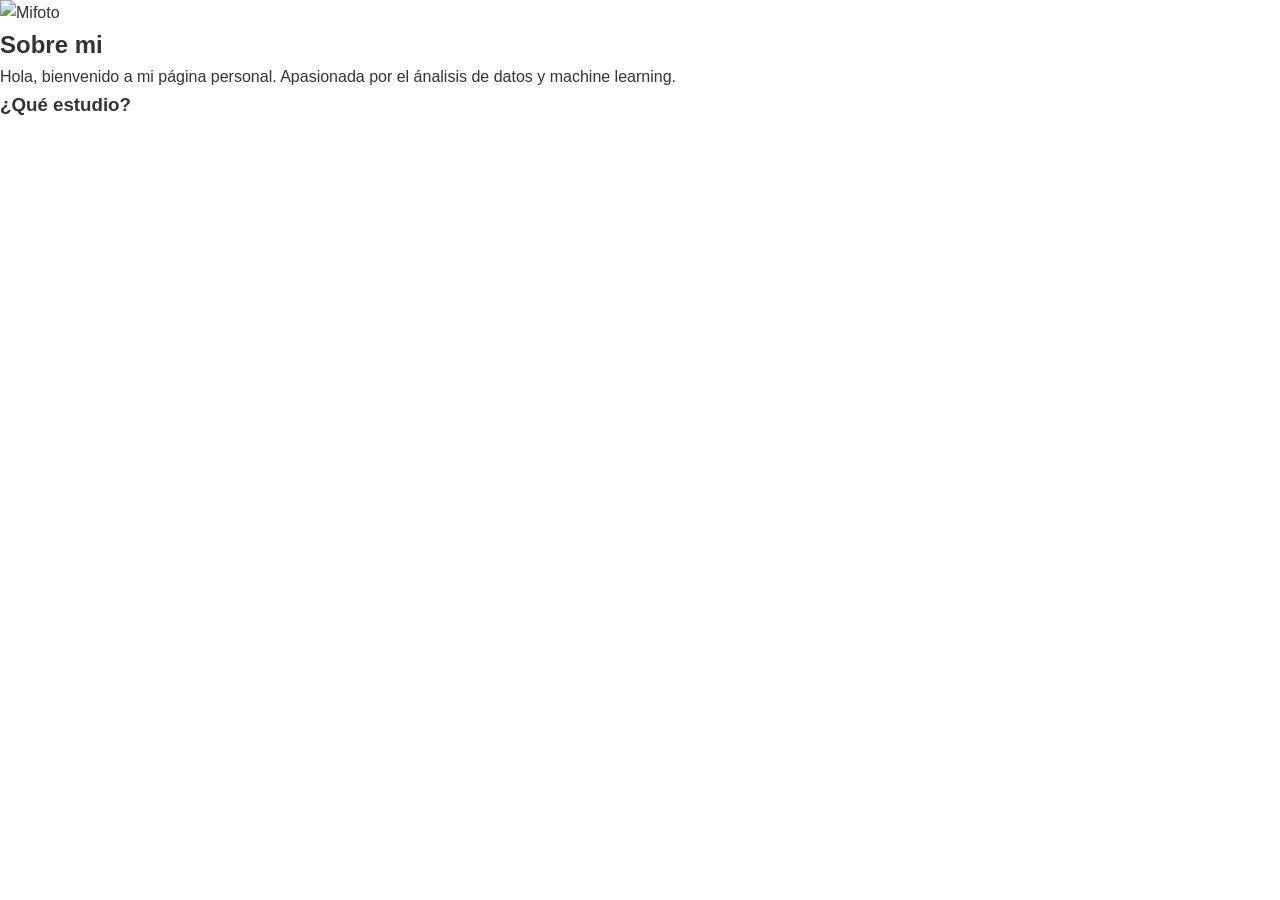
==== sobremi.html @ 5b16b4b7 "Primer commit" ====
<!DOCTYPE html>
<html lang="en">
<head>
    <meta charset="UTF-8">
    <meta name="viewport" content="width=device-width, initial-scale=1.0">
    <title>sobremi</title>
    <link rel="stylesheet" href="style.css">
</head>
<body>
    <section class="sobre-mi">
        <img src="foto.jpg" alt="Mifoto" class="perfil">

        <div>
            <h1>Sobre mi</h1>
            <p>
                Hola, bienvenido a mi página personal. Apasionada por el ánalisis de datos
                y machine learning.
            </p>
        </div>
    </section>

    <section class="cards">
        <div class="card">
            <h3>¿Qué estudio?</h3>

        </div>
    </section>


</body>
</html>
---- style.css ----
:root {
    --color-primario: #1a1a1a;
    --color-secundario: #ffffff;
    --color-acento: #007BFF;
    --color-texto: #333333;
    --color-fondo-suave: #f4f7f6;
    --transicion: all 0.3s ease;
    
}

* {
    margin: 0;
    padding: 0;
    box-sizing: border-box;
}

body {
    font-family: 'Segoe UI', Roboto, Helvetica, Arial, sans-serif;
    line-height: 1.6;
    color: var(--color-texto);
    display: flex;
    flex-direction: column;
    min-height: 100vh;
    background-color: var(--color-secundario);

}

header {
    background: var(--color-primario);
    box-shadow: 0 2 px 10px rgba(0,0,0,0,0.1);
    position: sticky;
    top: 0;
    z-index: 1000; /*controla qué elementos quedan uno encima del otro*/
}

nav {
    max-width: 1200px;
    margin: 0 auto;
    padding: 15px 20px;
}

nav ul {
    display: flex;
    list-style: none;
    justify-content: center;
    gap: 30px;
}

nav ul li a{
    color: var(--color-secundario);
    text-decoration: none;
    font-size: 1rem;
    font-weight: 500;
    text-transform: uppercase;

}

nav ul li a:hover {
    color: var(--color-acento);
}

main {
    flex: 1;
}

.hero {
    position: relative;
    height: 99vh; /*un poco menos de la pantalla completa para dejar ver que hay más contenido al usuario*/
    overflow: hidden;
    display: flex;
    align-items: center;
    justify-content: center;
}

.hero video {
    position: absolute;
    top: 0;
    left: 0;
    width: 100%;
    height: 100%;
    object-fit: cover;
    filter: brightness(0.5); /*oscurece el video para que el texto resalte*/
}
.hero-content{
    position: relative;
    z-index: 1;
    color: var(--color-secundario);
    text-align: center;
    padding: 0 20px;
}
.hero-content  h1{
    font-size: 3.5rem;
    margin-bottom: 1rem;
    text-shadow: 3px 2px 10px rgba(0,0,0,0.5);
}
.btn{
    display: inline-block;
    margin-top: 20px;
    padding: 12px 30px;
    background: var(--color-acento);
    color: var(--color-secundario);
    text-decoration: none;
    border-radius: 5px;
    font-weight: bold;
    transition: var(--transicion);
}

.btn:hover{
    background: #0056b3;
    transform: translateY(-2px);
    /*el mouse pasa por encima del boton, cambia de color y lo sube un poco dependiendo del valor*/
}


footer{
    background: var(--color-primario);
    color: var(--color-secundario);
    text-align: center;
    padding: 30px 20px;
    font-size: 0.9rem;
    letter-spacing: 1px;
}
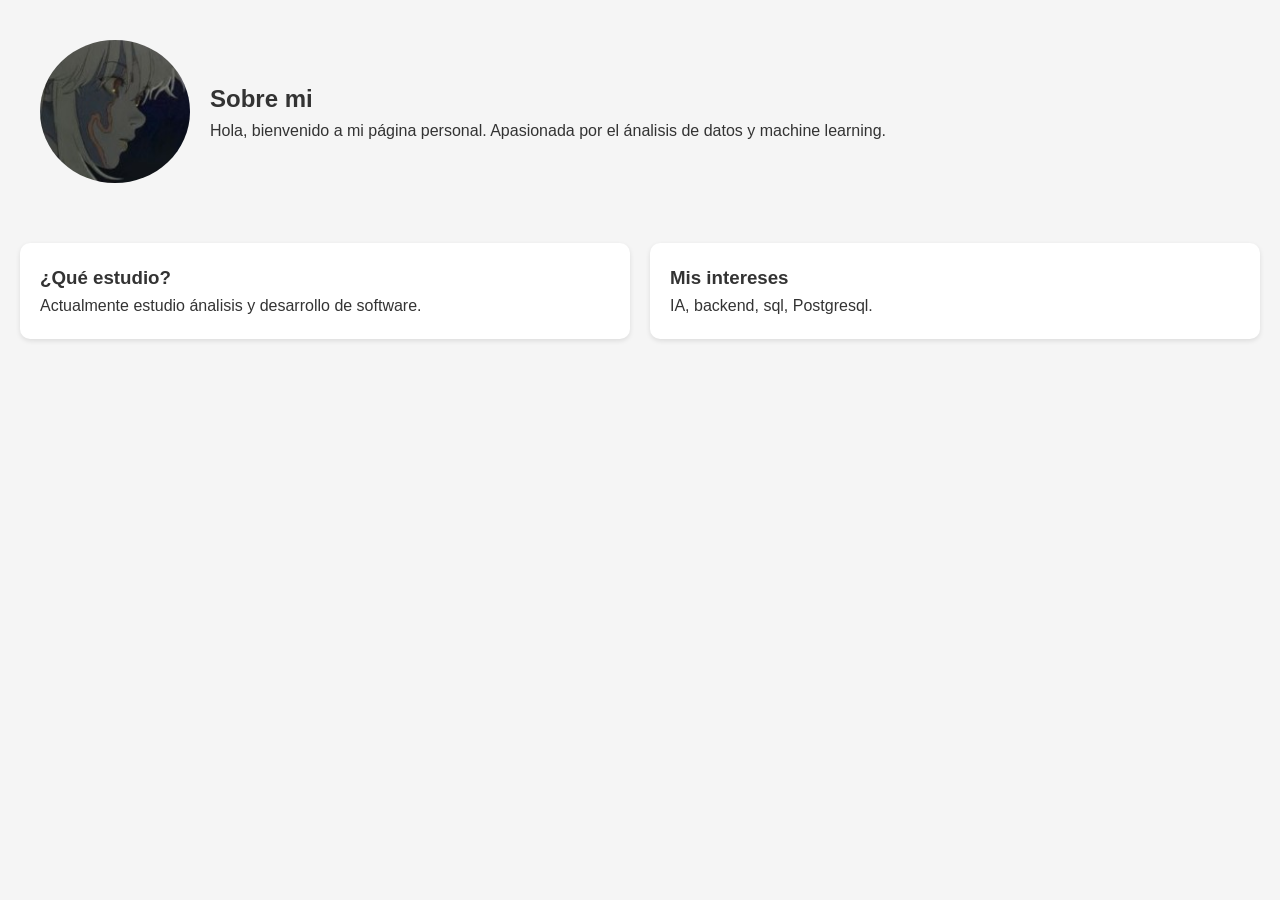
==== commit 54a5c8da: "se crea apartado sobremi, prueba. con sus estilos y su imagen." ====
--- a/sobremi.html
+++ b/sobremi.html
@@ -8,7 +8,7 @@
 </head>
 <body>
     <section class="sobre-mi">
-        <img src="foto.jpg" alt="Mifoto" class="perfil">
+        <img src="assets/img/sobremi.jpg" alt="Mifoto" class="perfil">
 
         <div>
             <h1>Sobre mi</h1>
@@ -22,10 +22,14 @@
     <section class="cards">
         <div class="card">
             <h3>¿Qué estudio?</h3>
+                <p> Actualmente estudio ánalisis y desarrollo de software.
+                </p>
+        </div>
 
+        <div class="card">
+            <h3>Mis intereses</h3>
+            <p>IA, backend, sql, Postgresql.</p>
         </div>
     </section>
-
-
 </body>
 </html>
--- a/style.css
+++ b/style.css
@@ -121,3 +121,52 @@
     letter-spacing: 1px;
 }
 
+
+
+
+body {
+    font-family: Arial, sans-serif;
+    margin: 0;
+    background: #f5f5f5;
+    }
+
+    /* NAV */
+    nav {
+    background: #333;
+    padding: 10px;
+    text-align: center;
+    }
+
+    nav a {
+    color: white;
+    margin: 0 10px;
+    text-decoration: none;
+    }
+
+    /* SECCIÓN SOBRE MI */
+    .sobre-mi {
+    display: flex;
+    align-items: center;
+    padding: 40px;
+    gap: 20px;
+    }
+
+    .perfil {
+    width: 150px;
+    border-radius: 50%;
+    }
+
+    /* CARDS */
+    .cards {
+    display: flex;
+    gap: 20px;
+    padding: 20px;
+    }
+
+    .card {
+    background: white;
+    padding: 20px;
+    border-radius: 10px;
+    flex: 1;
+    box-shadow: 0 2px 5px rgba(0,0,0,0.1);
+}
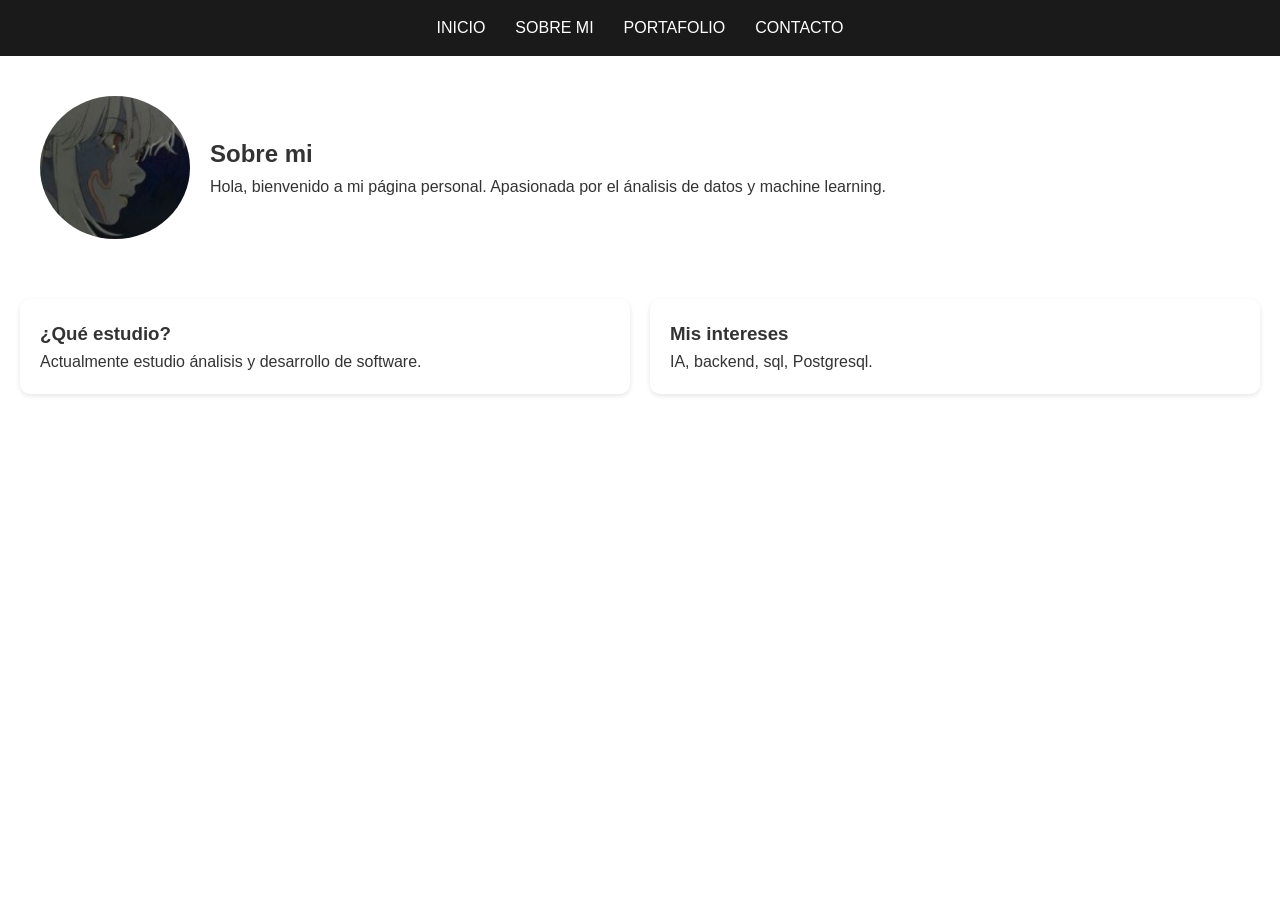
==== commit c72dede8: "creación de apartado contacto" ====
--- a/sobremi.html
+++ b/sobremi.html
@@ -1,5 +1,5 @@
 <!DOCTYPE html>
-<html lang="en">
+<html lang="es">
 <head>
     <meta charset="UTF-8">
     <meta name="viewport" content="width=device-width, initial-scale=1.0">
@@ -7,6 +7,18 @@
     <link rel="stylesheet" href="style.css">
 </head>
 <body>
+    <header>
+        <nav>
+            <ul>
+                <li><a href="index.html">Inicio</a></li>
+                <li><a href="sobremi.html">Sobre mi</a></li>
+                <li><a href="portafolio.html">Portafolio</a></li>
+                <li><a href="contacto.html">Contacto</a></li>
+            </ul>
+        </nav>
+    </header>
+
+    <main>
     <section class="sobre-mi">
         <img src="assets/img/sobremi.jpg" alt="Mifoto" class="perfil">
 
@@ -31,5 +43,6 @@
             <p>IA, backend, sql, Postgresql.</p>
         </div>
     </section>
+    </main> 
 </body>
 </html>
--- a/style.css
+++ b/style.css
@@ -124,24 +124,9 @@
 
 
 
-body {
-    font-family: Arial, sans-serif;
-    margin: 0;
-    background: #f5f5f5;
-    }
-
-    /* NAV */
-    nav {
-    background: #333;
-    padding: 10px;
-    text-align: center;
-    }
-
-    nav a {
-    color: white;
-    margin: 0 10px;
-    text-decoration: none;
-    }
+
+
+   
 
     /* SECCIÓN SOBRE MI */
     .sobre-mi {
@@ -169,4 +154,127 @@
     border-radius: 10px;
     flex: 1;
     box-shadow: 0 2px 5px rgba(0,0,0,0.1);
+}
+
+/*portafolio*/
+
+.productos {
+    display: grid;
+    grid-template-columns: repeat(auto-fit, minmax(250px, 1fr));
+    gap: 20px;
+    padding: 40px 20px;
+    max-width: 1200px;
+    margin: 0 auto;
+}
+
+.contenedores {
+    background: var(--color-fondo-suave);
+    border-radius: 10px;
+    overflow: hidden;
+    box-shadow: 0 4px 15px rgba(0,0,0,0.1);
+    transition: var(--transicion);
+    display: flex;
+}
+
+.producto {
+    display: flex;
+    flex-direction: column;
+    align-items: center;
+    padding: 20px;
+}
+
+.producto img {
+    width: 400px;
+    height: auto;
+    border-radius: 10px;
+    margin-bottom: 15px;
+}
+
+/*contacto*/
+.main-contacto {
+    display: flex;
+    flex-direction: column;
+    align-items: center;
+    padding: 40px 20px;
+    gap: 40px; 
+}
+
+.bg{
+    filter: brightness(50%);
+    position: fixed;
+    left: 0;
+    right: 0;
+    top: 0;
+    z-index: -1;
+}
+
+.bg-image {
+    width: 100%;
+    height: 100vh;
+    object-fit: cover;
+}
+
+.perfil-contacto {
+    width: 200px;
+    border-radius: 50%;
+    box-shadow: #f4f7f6 2px 6px 15px;
+}
+
+.tarjetas-contacto {
+    padding: 20px;
+    border-radius: 50px;
+    box-shadow: 5px 5px 15px var(--color-fondo-suave);
+    display: flex;
+    flex-direction: row;
+    gap: 40px;
+    background: #0000005e;
+}
+
+.contacto {
+    display: flex;
+    flex-direction: column;
+    align-items: center;
+    padding: 40px 20px;
+    background: var(--color-fondo-suave);
+    border-radius: 40px;
+    width: 400px;
+}
+
+.contacto h2 {
+    margin-bottom: 5px;
+    color: rgb(62, 0, 119);
+}
+
+.contacto p {
+    color: rgb(0, 0, 0);
+    text-align: center;
+    padding: 0 10px;
+}
+
+.redes-sociales {
+    display: flex;
+    flex-direction: column;
+    align-items: center;
+    padding: 40px 20px;
+    background: var(--color-fondo-suave);
+    border-radius: 40px;
+    width: 400px;
+}
+
+.redes-sociales ul {
+    display: flex;
+    gap: 20px;
+    padding: 0;
+}
+
+.redes-sociales li {
+    list-style: none;
+}
+
+.redes-sociales img {
+    width: 50px;
+    height: 50px;
+    margin: 10px;
+    transition: var(--transicion);
+    border-radius: 50px;
 }
